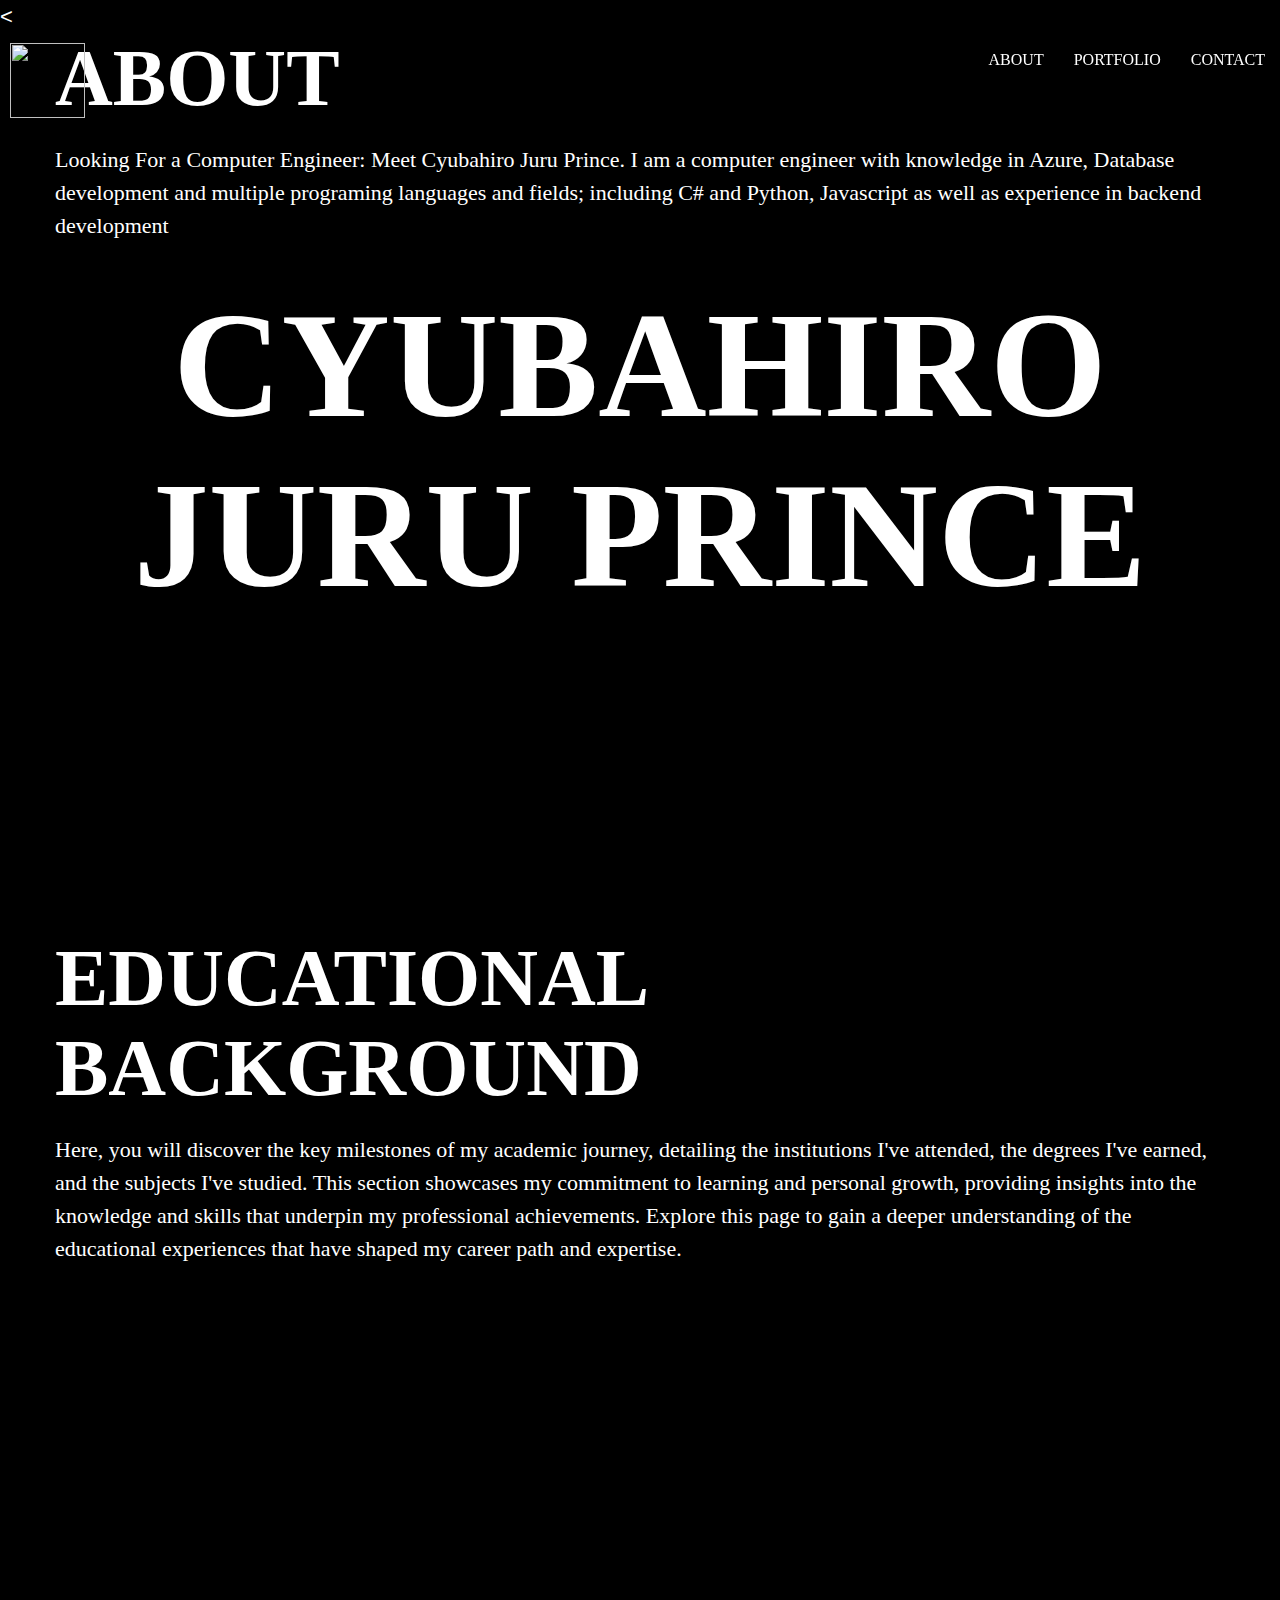
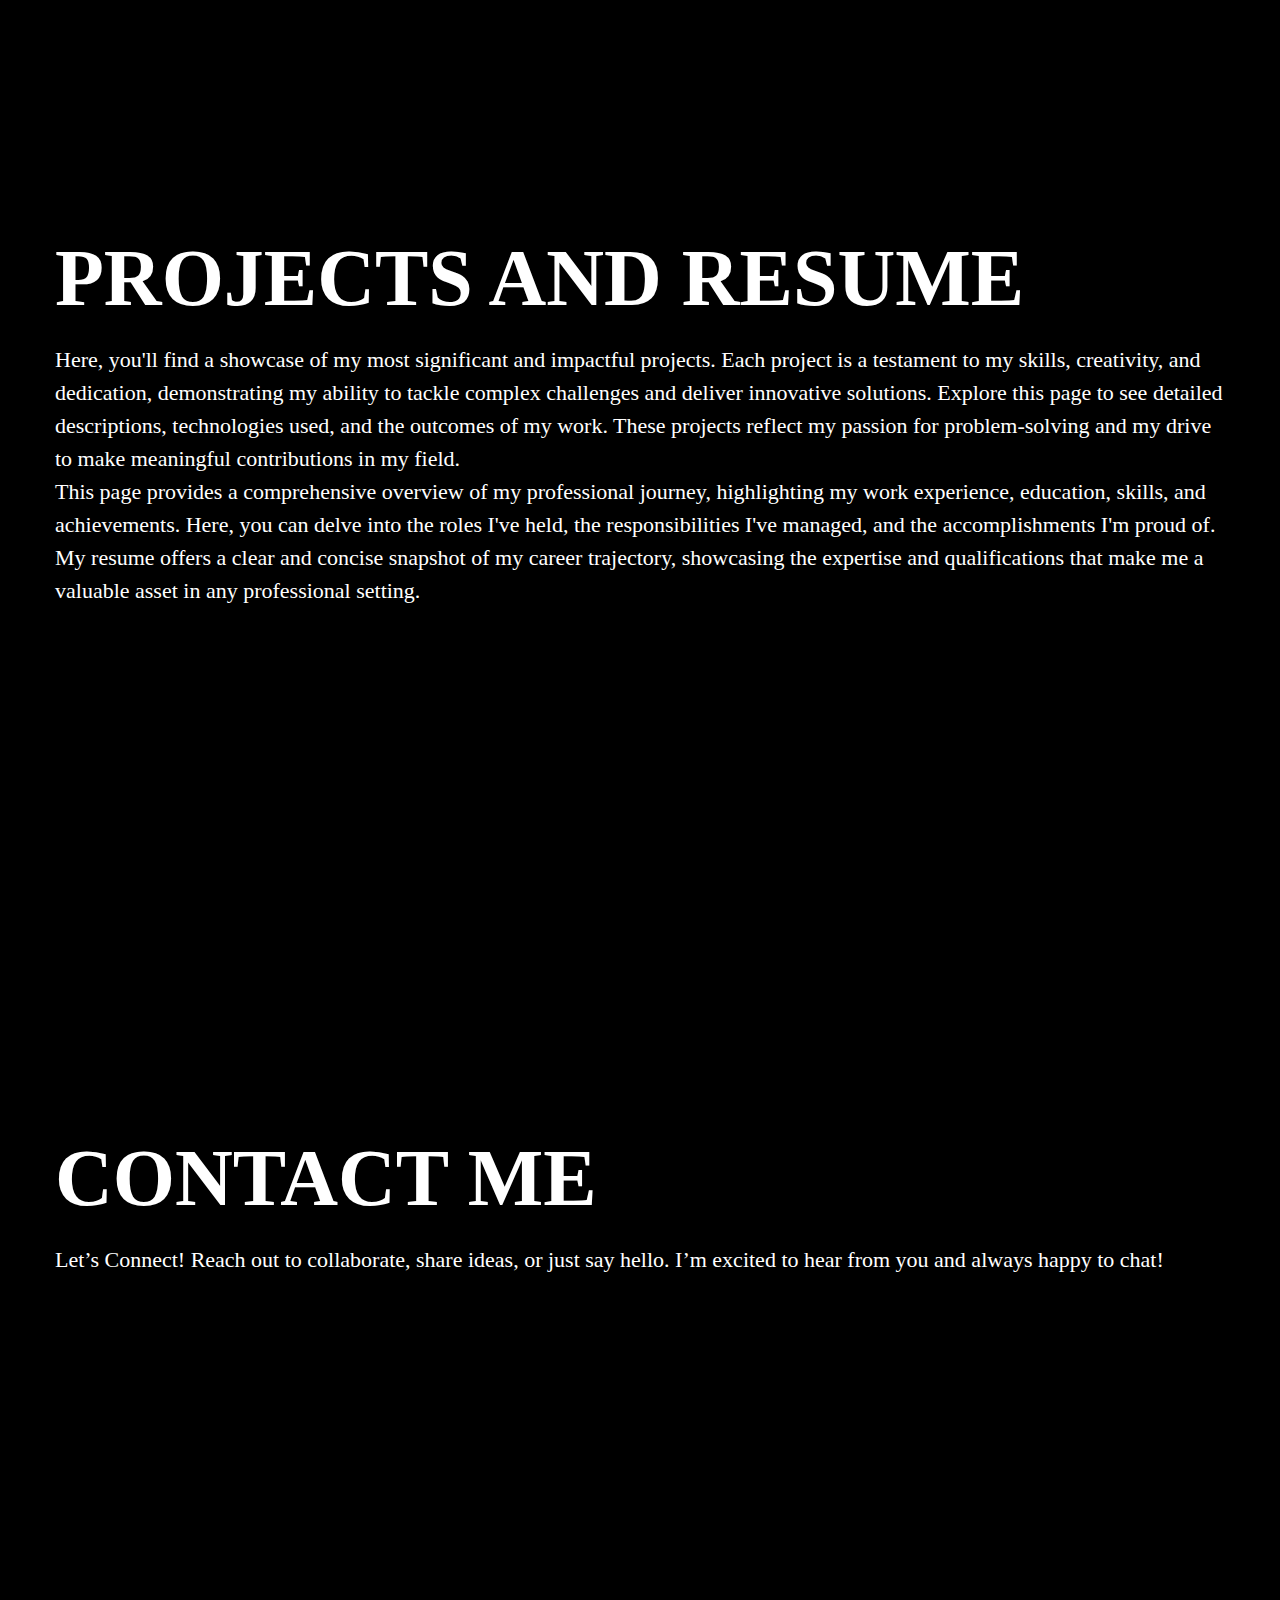
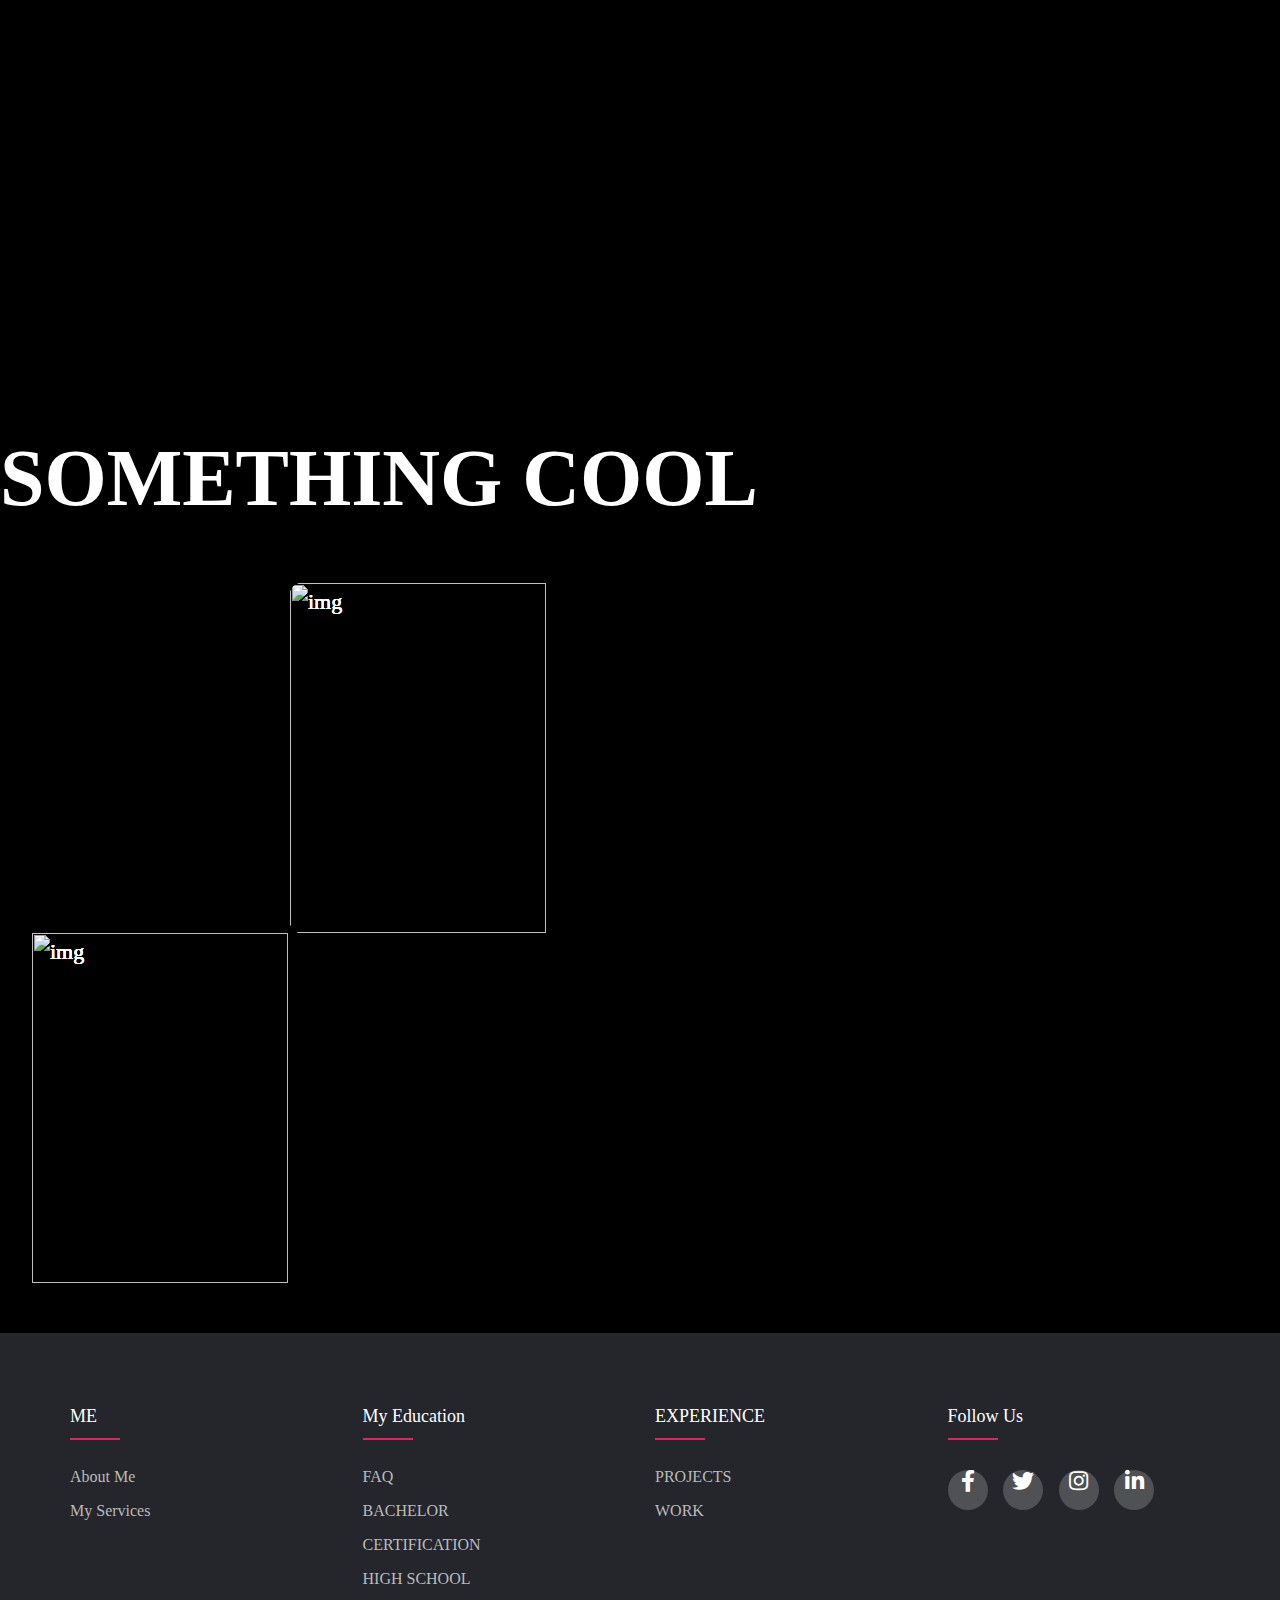
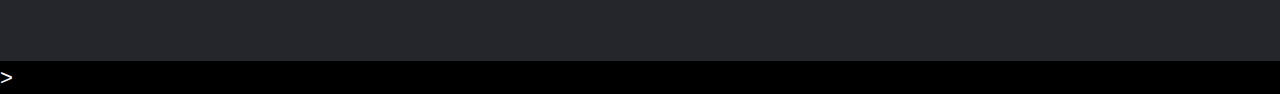
==== index.html @ 3411c8c1 "Add files via upload" ====
<<!DOCTYPE html>
<html lang="en" dir="ltr">
<link rel="stylesheet" href="index.css">

<header>
    <!-- navbar header -->
  <div class="nav-header">
    <div class="nav-brand">
      <img src="https://t4.ftcdn.net/jpg/04/83/87/01/360_F_483870106_zdagCPnrlMzo9RsAZfN1FIum4J0Pmq05.jpg">
    </div>
    <i class="fa fa-bars fa-3x"></i>
    <div class="header-links">
      <ul>
        <li data-menuanchor="fourthPage"><a href="#contact">CONTACT</a></li>
        <li data-menuanchor="thirdPage"><a href="#portfolio">PORTFOLIO</a></li>
        <li data-menuanchor="secondPage"><a href="#about">ABOUT</a></li>
      </ul>
    </div>
  </div>
  <!-- end navbar header -->

  <!-- sidebar slider -->
  <div class="nav-screen">
    <i class="fa fa-times fa-3x"></i>
    <div class="nav-container">
      <div class="nav-links">
        <ul id='myMenu'>
          <li data-menuanchor="secondPage"><a href="#about">ABOUT</a></li>
          <li data-menuanchor="thirdPage"><a href="#portfolio">PORTFOLIO</a></li>
          <li data-menuanchor="fourthPage"><a href="#contact">CONTACT</a></li>
        </ul>
      </div>
    </div>
  </div>
  <!-- end navbar slider -->
</header>

<h1 class="main-txt text-uppercase">CYUBAHIRO JURU PRINCE</h1>
<div class="anime-card">
  <div class="anime-card-inner">
    <div class="main-wallpaper">
      <img src="https://images.unsplash.com/photo-1604964432806-254d07c11f32?q=80&w=1000&auto=format&fit=crop&ixlib=rb-4.0.3&ixid=M3wxMjA3fDB8MHxzZWFyY2h8NHx8ZGV2ZWxvcGVyfGVufDB8fDB8fHww">
    </div>
    <div class="anime-card-front">
      <img src="https://www.turing.com/blog/wp-content/uploads/2022/08/9-Best-Forums-for-Developers-to-Join-scaled.jpg" alt="img" class="img-fluid tanjiro">
    </div>
    <div class="anime-card-back">
      <img src="https://www.turing.com/blog/wp-content/uploads/2022/08/9-Best-Forums-for-Developers-to-Join-scaled.jpg" alt="img" class="img-fluid zenitsu">
    </div>
  </div>
</div>

<div class="banner">
  <div class="container">
    <div class="row">
      <div class="col-md-6 col-xl-7 d-flex flex-column">
        <div class="banner-content">
          <h2>About</h2>
          <p class="d-none d-md-block">Looking For a Computer Engineer:
Meet Cyubahiro Juru Prince. I am a computer engineer with knowledge in Azure, Database development and multiple programing languages and fields; including C# and Python, Javascript as well as experience in backend development</p>
        </div>
      </div>
    </div>
  </div>
</div>

<div class="banner-two">
  <div class="container">
    <div class="row justify-content-center">
      <div class="col-md-10 col-lg-8 d-flex flex-column justify-content-center">
        <div class="banner-two-content text-center">
          <h2>Educational Background</h2>
          <p>Here, you will discover the key milestones of my academic journey, detailing the institutions I've attended, the degrees I've earned, and the subjects I've studied. This section showcases my commitment to learning and personal growth, providing insights into the knowledge and skills that underpin my professional achievements. Explore this page to gain a deeper understanding of the educational experiences that have shaped my career path and expertise.
          </p>
        </div>
      </div>
    </div>
  </div>
</div>

<div class="banner-three">
  <div class="container">
    <div class="row justify-content-end">
      <div class="col-md-6 col-xl-7 d-flex flex-column">
        <div class="banner-three-content">
          <h2>Projects and Resume</h2>
          <p class="d-none d-md-block">Here, you'll find a showcase of my most significant and impactful projects. Each project is a testament to my skills, creativity, and dedication, demonstrating my ability to tackle complex challenges and deliver innovative solutions. Explore this page to see detailed descriptions, technologies used, and the outcomes of my work. These projects reflect my passion for problem-solving and my drive to make meaningful contributions in my field.</p>
          <p class="d-block d-md-none">This page provides a comprehensive overview of my professional journey, highlighting my work experience, education, skills, and achievements. Here, you can delve into the roles I've held, the responsibilities I've managed, and the accomplishments I'm proud of. My resume offers a clear and concise snapshot of my career trajectory, showcasing the expertise and qualifications that make me a valuable asset in any professional setting.</p>
        </div>
      </div>
    </div>
  </div>
</div>

<div class="banner-four">
  <div class="container">
    <div class="row justify-content-center">
      <div class="col-md-10 col-lg-8 d-flex flex-column justify-content-center">
        <div class="banner-four-content text-center">
          <h2>Contact Me</h2>
          <p>Let’s Connect! Reach out to collaborate, share ideas, or just say hello. I’m excited to hear from you and always happy to chat!</p>
        </div>
      </div>
    </div>
  </div>
</div>

<div class="slider-card d-flex flex-column justify-content-center">
  <h2 class="text-center title">Something Cool</h2>
  <div class="slider-card-inner">
    <div class="slider-box d-flex">
      <div class="slider-left">
        <img src="https://images.unsplash.com/photo-1604964432806-254d07c11f32?q=80&w=1000&auto=format&fit=crop&ixlib=rb-4.0.3&ixid=M3wxMjA3fDB8MHxzZWFyY2h8NHx8ZGV2ZWxvcGVyfGVufDB8fDB8fHww" alt="img" class="img-fluid img-1">
        <img src="https://cdn.pixabay.com/photo/2021/08/04/13/06/software-developer-6521720_640.jpg" alt="img" class="img-fluid img-2">
        <img src="https://www.turing.com/blog/wp-content/uploads/2022/08/9-Best-Forums-for-Developers-to-Join-scaled.jpg" alt="img" class="img-fluid img-3">
        <img src="https://www.turing.com/blog/wp-content/uploads/2022/08/9-Best-Forums-for-Developers-to-Join-scaled.jpg">
        <img src="https://cdn.jotfor.ms/p/developers/images/developers-banner.png" alt="img" class="img-fluid img-5">
      </div>
      <div class="slider-right">
        <img src="https://images.unsplash.com/photo-1604964432806-254d07c11f32?q=80&w=1000&auto=format&fit=crop&ixlib=rb-4.0.3&ixid=M3wxMjA3fDB8MHxzZWFyY2h8NHx8ZGV2ZWxvcGVyfGVufDB8fDB8fHww" alt="img" class="img-fluid img-1">
        <img src="https://cdn.pixabay.com/photo/2021/08/04/13/06/software-developer-6521720_640.jpg" alt="img" class="img-fluid img-2">
        <img src="https://www.turing.com/blog/wp-content/uploads/2022/08/9-Best-Forums-for-Developers-to-Join-scaled.jpg" alt="img" class="img-fluid img-3">
        <img src="https://www.turing.com/blog/wp-content/uploads/2022/08/9-Best-Forums-for-Developers-to-Join-scaled.jpg" alt="img" class="img-fluid img-4">
        <img src="https://cdn.jotfor.ms/p/developers/images/developers-banner.png" alt="img" class="img-fluid img-5">
      </div>
    </div>
  </div>
</div>

<head>
  <title>Footer Design</title>
  <meta charset="utf-8">
  <meta name="viewport" content="width=device-width, initial-scale=1">
  <link rel="stylesheet" href="css/style.css">
  <link rel="stylesheet" type="text/css" href="https://cdnjs.cloudflare.com/ajax/libs/font-awesome/5.15.1/css/all.min.css">
</head>
<head>
  <title>Footer Design</title>
  <meta charset="utf-8">
  <meta name="viewport" content="width=device-width, initial-scale=1">
  <link rel="stylesheet" href="css/style.css">
  <link rel="stylesheet" type="text/css" href="https://cdnjs.cloudflare.com/ajax/libs/font-awesome/5.15.1/css/all.min.css">
</head>
<body>

  <footer class="footer">
     <div class="container1">
      <div class="row">
        <div class="footer-col">
          <h4>ME</h4>
          <ul>
            <li><a href="#">about me</a></li>
            <li><a href="#">My services</a></li>
          </ul>
        </div>
        <div class="footer-col">
          <h4>My Education</h4>
          <ul>
            <li><a href="#">FAQ</a></li>
            <li><a href="#">BACHELOR</a></li>
            <li><a href="#">CERTIFICATION</a></li>
            <li><a href="#">HIGH SCHOOL</a></li>
          </ul>
        </div>
        <div class="footer-col">
          <h4>EXPERIENCE</h4>
          <ul>
            <li><a href="#">PROJECTS</a></li>
            <li><a href="#">WORK</a></li>
          </ul>
        </div>
        <div class="footer-col">
          <h4>follow us</h4>
          <div class="social-links">
            <a href="#"><i class="fab fa-facebook-f"></i></a>
            <a href="#"><i class="fab fa-twitter"></i></a>
            <a href="https://www.instagram.com/cyubahiro_._/"><i class="fab fa-instagram"></i></a>
            <a href="#"><i class="fab fa-linkedin-in"></i></a>
          </div>
        </div>
      </div>
     </div>
  </footer>
  <script src="index.js"></script>
</html>>
---- index.css ----
/* Nav Screen */
ul {
  list-style-type: none;
}

a {
  text-decoration: none !important;
}

.nav-screen {
  height: 100%;
  z-index: 500;
  position: fixed;
  background-color: #000;
  opacity: 1;
  right: -285px; /* start off behind the scenes */
  -webkit-font-smoothing: antialiased;
  position: fixed;
  width: 285px;
}

.nav-screen .active {
  display: block;
}

/* nav header links */

.nav-brand {
  position: fixed;
  left: 0;
  z-index: 600;
  padding: 10px;
}

.nav-brand img {
  width: 75px;
}

.fa-bars {
  display: none !important;
  color: white;
  float: right;
  padding: 20px;
  position: fixed;
  right: 0;
  z-index: 500;
  cursor: pointer;
}

.fa-times {
  color: white;
  float: right;
  padding: 20px;
  right: 0;
  z-index: 600;
  cursor: pointer;
}

.header-links {
  position: fixed;
  width: 100%;
  z-index: 500;
}

.header-links li {
  color: white;
  display: inline;
  float: right;
  padding: 15px;
  font-size: 16px;
}

.header-links a {
  color: white;
  -webkit-transition: all 0.2s ease-in;
}

.header-links a:hover {
  color: #ff6363 !important;
}

/* slide out nav menu styles */

.nav-container {
  padding-top: 10%;
}

.nav-links {
  width: 250px;
  text-align: center;
  margin-left: auto;
  margin-right: auto;
}

.nav-links ul {
  margin-top: 15%;
  text-align: center;
  padding-top: 10%;
}

.nav-links a {
  color: #ffffff;
  font-size: 30px;
  line-height: 2.5;
  font-weight: bold;
  text-decoration: none;
  margin-left: auto;
  margin-right: auto;
}

.nav-links a:hover {
  color: #ff6363;
  -webkit-transition: all 0.6s ease-in-out;
  -o-transition: all 0.6s ease-in-out;
  -ms-transition: all 0.6s ease-in-out;
  -moz-transition: all 0.6s ease-in-out;
  transition: all 0.6s ease-in-out;
}

#fp-nav ul li .fp-tooltip {
  color: #5f5f5f !important;
}

/* Expanding border effect */

.header-links a::after {
  display: block;
  margin: 0 auto;
  margin-top: 5px;
  width: 0;
  height: 2px;
  background-color: #fff;
  content: "";
  opacity: 0;
  -webkit-transition: width 0.6s, opacity 0.8s;
  -moz-transition: width 0.6s, opacity 0.8s;
  transition: width 0.6s, opacity 0.8s;
}

.header-links a:hover::after,
.header-links a:focus::after {
  opacity: 1;
  width: 100%;
}

/*body*/

@import url("https://fonts.googleapis.com/css2?family=Teko:wght@300;400;500;600;700&display=swap");

/*global style*/
html,
body {
  overflow-x: hidden;
}
body {
  font-family: "Teko", sans-serif;
  background: #000;
  color: #fff;
  font-size: 22px;
  line-height: 32px;
}
/* .banner, .banner-two { height: 100vh; } */
h1 {
  font-size: 220px;
  line-height: 250px;
}
h2 {
  font-size: 80px;
  line-height: 90px;
  text-transform: uppercase;
  margin-bottom: 20px;
}
.overflow {
  overflow: hidden;
}
.col-lg-8,
.col-xl-7 {
  height: 100vh;
}
.container {
  width: 1320px;
  max-width: 1320px;
}
/*main-text*/
.main-txt {
  position: fixed;
  text-transform: uppercase;
  text-align: center;
  top: 50%;
  left: 50%;
  transform: translate(-50%, -50%);
  -webkit-transform: translate(-50%, -50%);
  width: 80%;
  max-width: 2560px;
  margin: 0px auto;
  color: #fff;
  z-index: 1;
}

.banner .col-xl-7,
.banner-three .col-xl-7 {
  justify-content: center;
  -webkit-justify-content: center;
}
/*banners section*/
.anime-card {
  position: absolute;
  transform: translate(-50%, -50%);
  -webkit-transform: translate(-50%, -50%);
  perspective: 1000px;
  width: 100vw;
  height: 100vh;
}
.anime-card-inner {
  position: absolute;
  transform-style: preserve-3d;
  min-height: 348px;
}

.anime-card-front,
.anime-card-back {
  position: absolute;
  top: 0;
  left: 0;
  width: 100%;
  height: 100%;
  -webkit-backface-visibility: hidden;
  backface-visibility: hidden;
}
.anime-card-front::after,
.anime-card-back::after,
.main-wallpaper::after {
  content: "";
  position: absolute;
  top: 0;
  left: 0;
  width: 100%;
  height: 100%;
  background: rgba(0, 0, 0, 0.2);
  z-index: 1;
}
.main-wallpaper {
  position: absolute;
  top: 0;
  left: 0;
  width: 100%;
  height: 100%;
  z-index: 2;
}
.anime-card-back {
  transform: rotateY(180deg);
}
.anime-card img {
  position: absolute;
  top: 0%;
  left: 0%;
  width: 100%;
  height: 100%;
  object-fit: cover;
  border-radius: 0px;
}

/*slider section*/
.slider-card {
  height: 100vh;
}
.slider-card .title {
  margin-bottom: 60px;
}
.slider-box {
  width: 95%;
  margin: 0px auto;
}
.slider-left,
.slider-right {
  width: 50%;
  height: 20vw;
  min-height: 350px;
  overflow: hidden;
  position: relative;
}
.slider-left img {
  position: absolute;
  top: 0;
  right: 0px;
  width: 20vw;
  min-width: 350px;
  height: 100%;
  object-fit: cover;
  border-radius: 12px 0px 0px 12px;
}
.slider-right img {
  position: absolute;
  top: 0;
  left: 0px;
  width: 20vw;
  min-width: 350px;
  height: 100%;
  object-fit: cover;
  border-radius: 0px 12px 12px 0px;
}

@media (min-width: 1500px) and (max-width: 1699px) {
  h1 {
    font-size: 200px;
    line-height: 230px;
  }
}

@media (min-width: 1200px) and (max-width: 1499px) {
  .container {
    width: 1170px;
    max-width: 1170px;
  }
  h1 {
    font-size: 150px;
    line-height: 170px;
  }
}

@media (min-width: 992px) and (max-width: 1199px) {
  .container {
    width: 960px;
    max-width: 960px;
  }
  h1 {
    font-size: 100px;
    line-height: 120px;
  }
  h2 {
    font-size: 60px;
    line-height: 70px;
    margin-bottom: 16px;
  }
  .slider-left,
  .slider-right {
    min-height: 280px;
  }
  .slider-left img,
  .slider-right img {
    min-width: 280px;
  }
}

@media (min-width: 768px) and (max-width: 991px) {
  .container {
    width: 720px;
    max-width: 720px;
  }
  h1 {
    font-size: 80px;
    line-height: 100px;
  }
  h2 {
    font-size: 50px;
    line-height: 60px;
    margin-bottom: 16px;
  }
  .slider-card .title {
    margin-bottom: 40px;
  }
  .slider-left,
  .slider-right {
    min-height: 220px;
  }
  .slider-left img,
  .slider-right img {
    min-width: 220px;
  }
}

@media (max-width: 767px) {
  .container {
    width: 100%;
    max-width: 100%;
  }
  h1 {
    font-size: 60px;
    line-height: 80px;
  }
  h2 {
    font-size: 40px;
    line-height: 50px;
    margin-bottom: 14px;
  }
  .main-txt {
    width: 95%;
  }
  .slider-card .title {
    margin-bottom: 30px;
  }
  .slider-left,
  .slider-right {
    min-height: 200px;
  }
  .slider-left img,
  .slider-right img {
    min-width: 200px;
  }

  .banner .col-xl-7,
  .banner-three .col-xl-7 {
    justify-content: flex-start;
    -webkit-justify-content: flex-start;
  }
  .banner .banner-content,
  .banner-three .banner-three-content {
    padding-top: 40px;
    width: 345px;
  }
  .anime-card-inner {
    min-height: auto;
  }
}


/*footer*/
@import url(https://fonts.googleapis.com/css?family=Open+Sans:400,500,300,700);

* {
  font-family: Open Sans;
}

section {
  width: 100%;
  display: inline-block;
  background: #333;
  height: 50vh;
  text-align: center;
  font-size: 22px;
  font-weight: 700;
  text-decoration: underline;
}

@import url('https://fonts.googleapis.com/css2?family=Poppins:wght@300;400;500;600;700&display=swap');
body{
  line-height: 1.5;
  font-family: 'Poppins', sans-serif;
}
*{
  margin:0;
  padding:0;
  box-sizing: border-box;
}
.container{
  max-width: 1170px;
  margin:auto;
}
.container1{
  max-width: 1170px;
  margin:auto;
}
.row{
  display: flex;
  flex-wrap: wrap;
}
ul{
  list-style: none;
}
.footer{
  background-color: #24262b;
  padding: 70px 0;
}
.footer-col{
   width: 25%;
   padding: 0 15px;
}
.footer-col h4{
  font-size: 18px;
  color: #ffffff;
  text-transform: capitalize;
  margin-bottom: 35px;
  font-weight: 500;
  position: relative;
}
.footer-col h4::before{
  content: '';
  position: absolute;
  left:0;
  bottom: -10px;
  background-color: #e91e63;
  height: 2px;
  box-sizing: border-box;
  width: 50px;
}
.footer-col ul li:not(:last-child){
  margin-bottom: 10px;
}
.footer-col ul li a{
  font-size: 16px;
  text-transform: capitalize;
  color: #ffffff;
  text-decoration: none;
  font-weight: 300;
  color: #bbbbbb;
  display: block;
  transition: all 0.3s ease;
}
.footer-col ul li a:hover{
  color: #ffffff;
  padding-left: 8px;
}
.footer-col .social-links a{
  display: inline-block;
  height: 40px;
  width: 40px;
  background-color: rgba(255,255,255,0.2);
  margin:0 10px 10px 0;
  text-align: center;
  line-height: 40px;
  border-radius: 50%;
  color: #ffffff;
  transition: all 0.5s ease;
}
.footer-col .social-links a:hover{
  color: #24262b;
  background-color: #ffffff;
}

/*responsive*/
@media(max-width: 767px){
  .footer-col{
    width: 50%;
    margin-bottom: 30px;
}
}
@media(max-width: 574px){
  .footer-col{
    width: 100%;
}
}
/*let me see*/
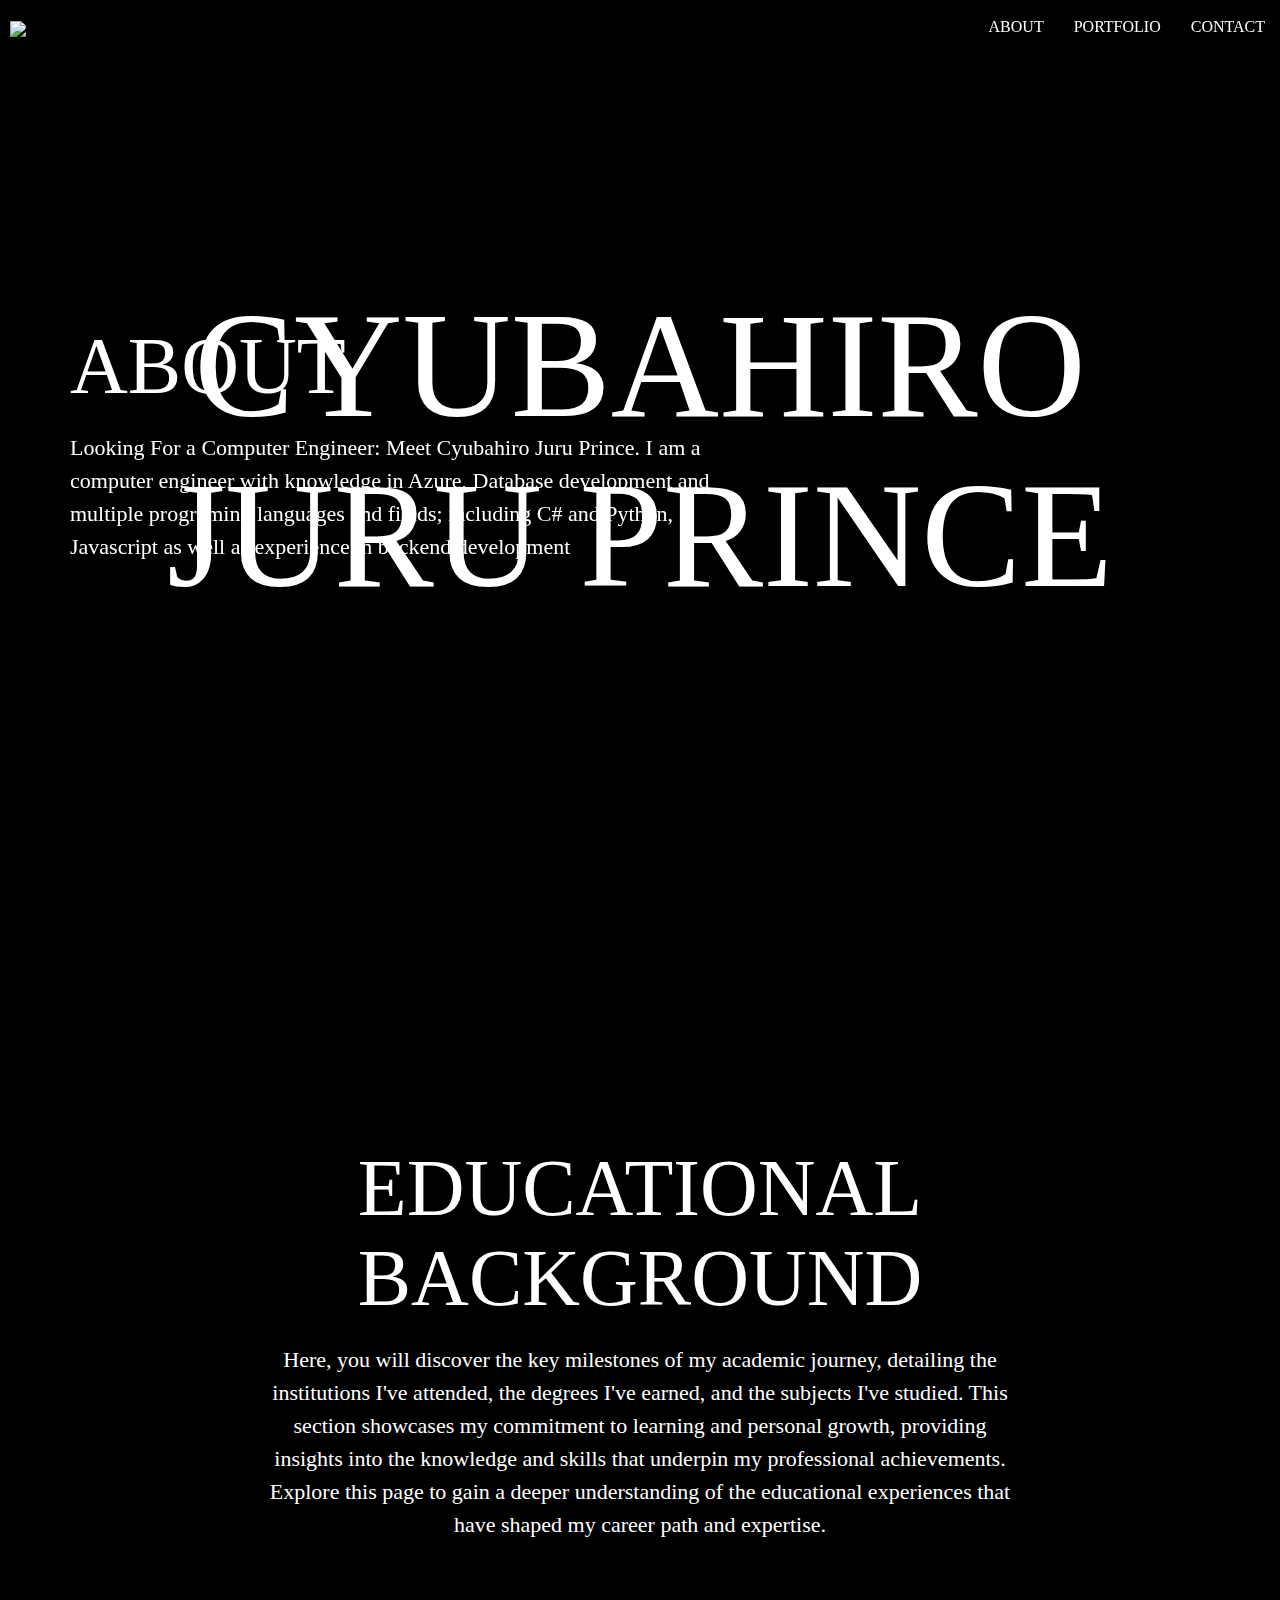
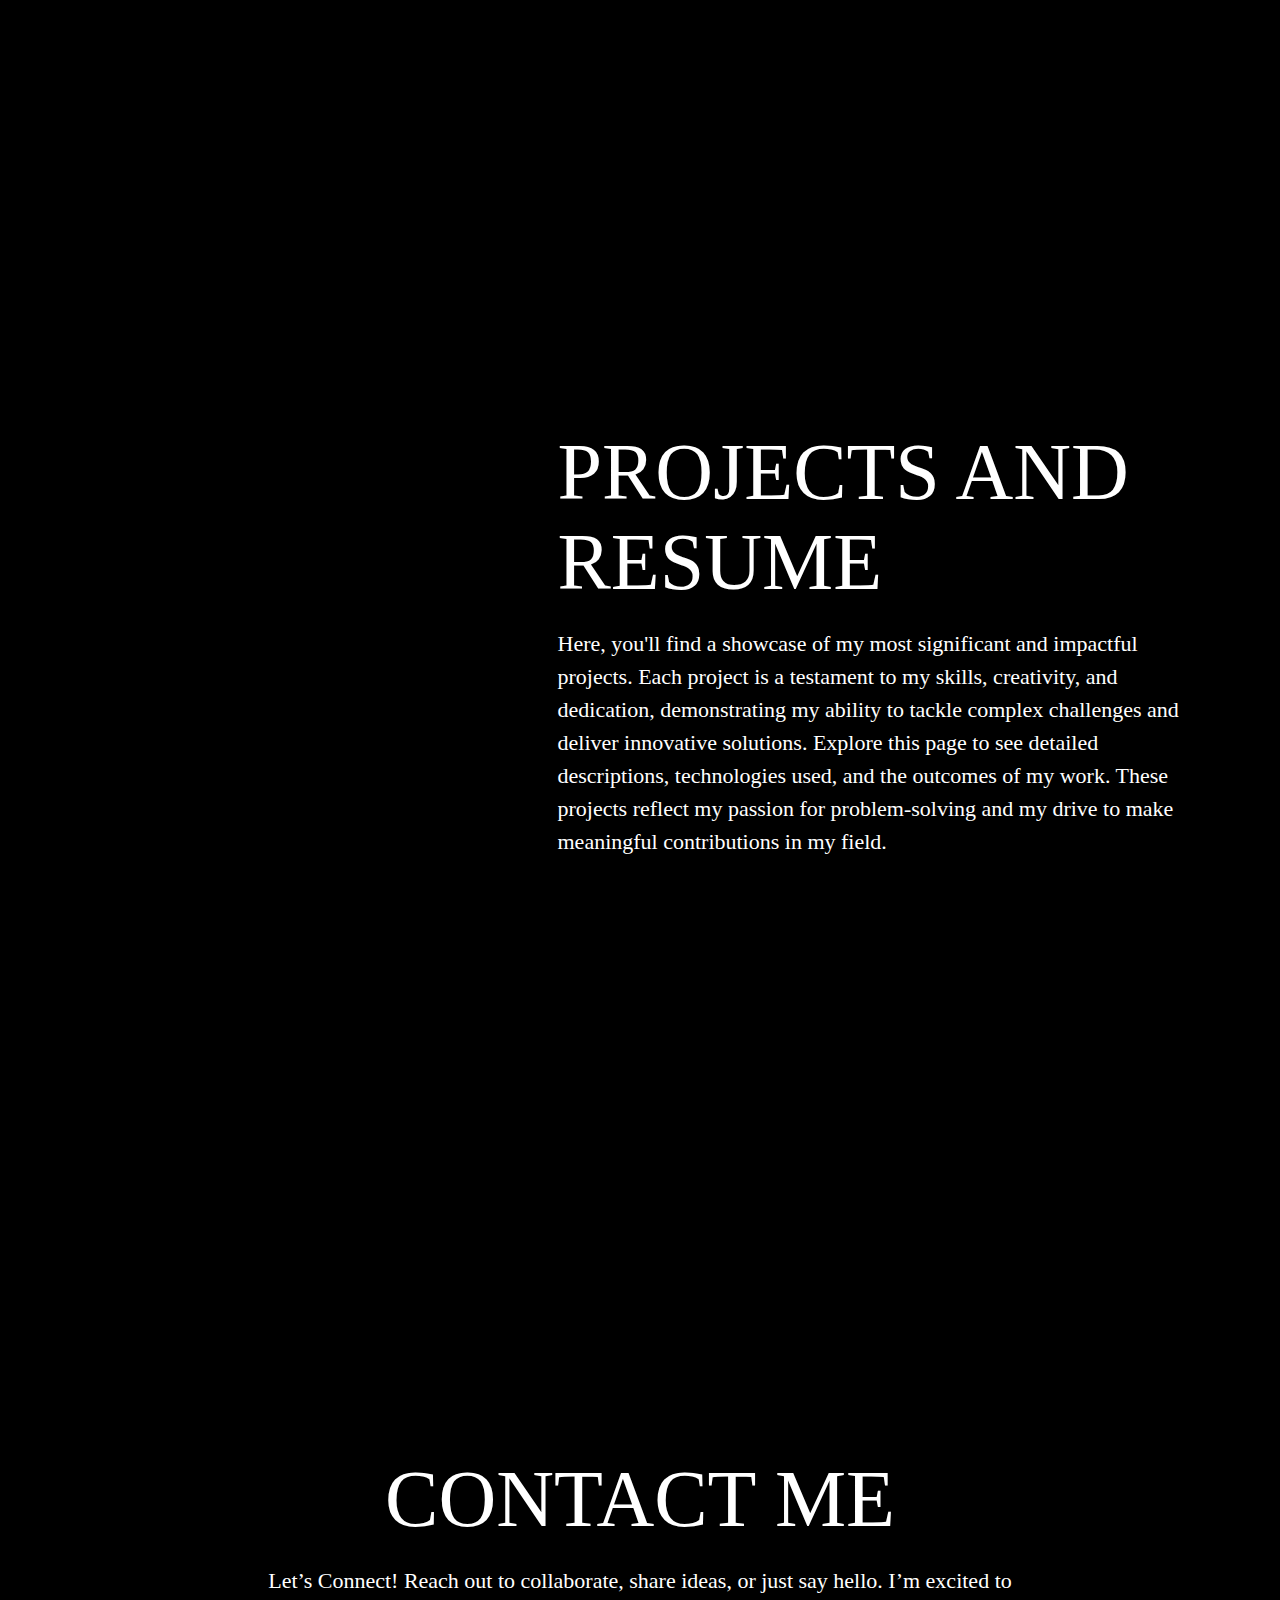
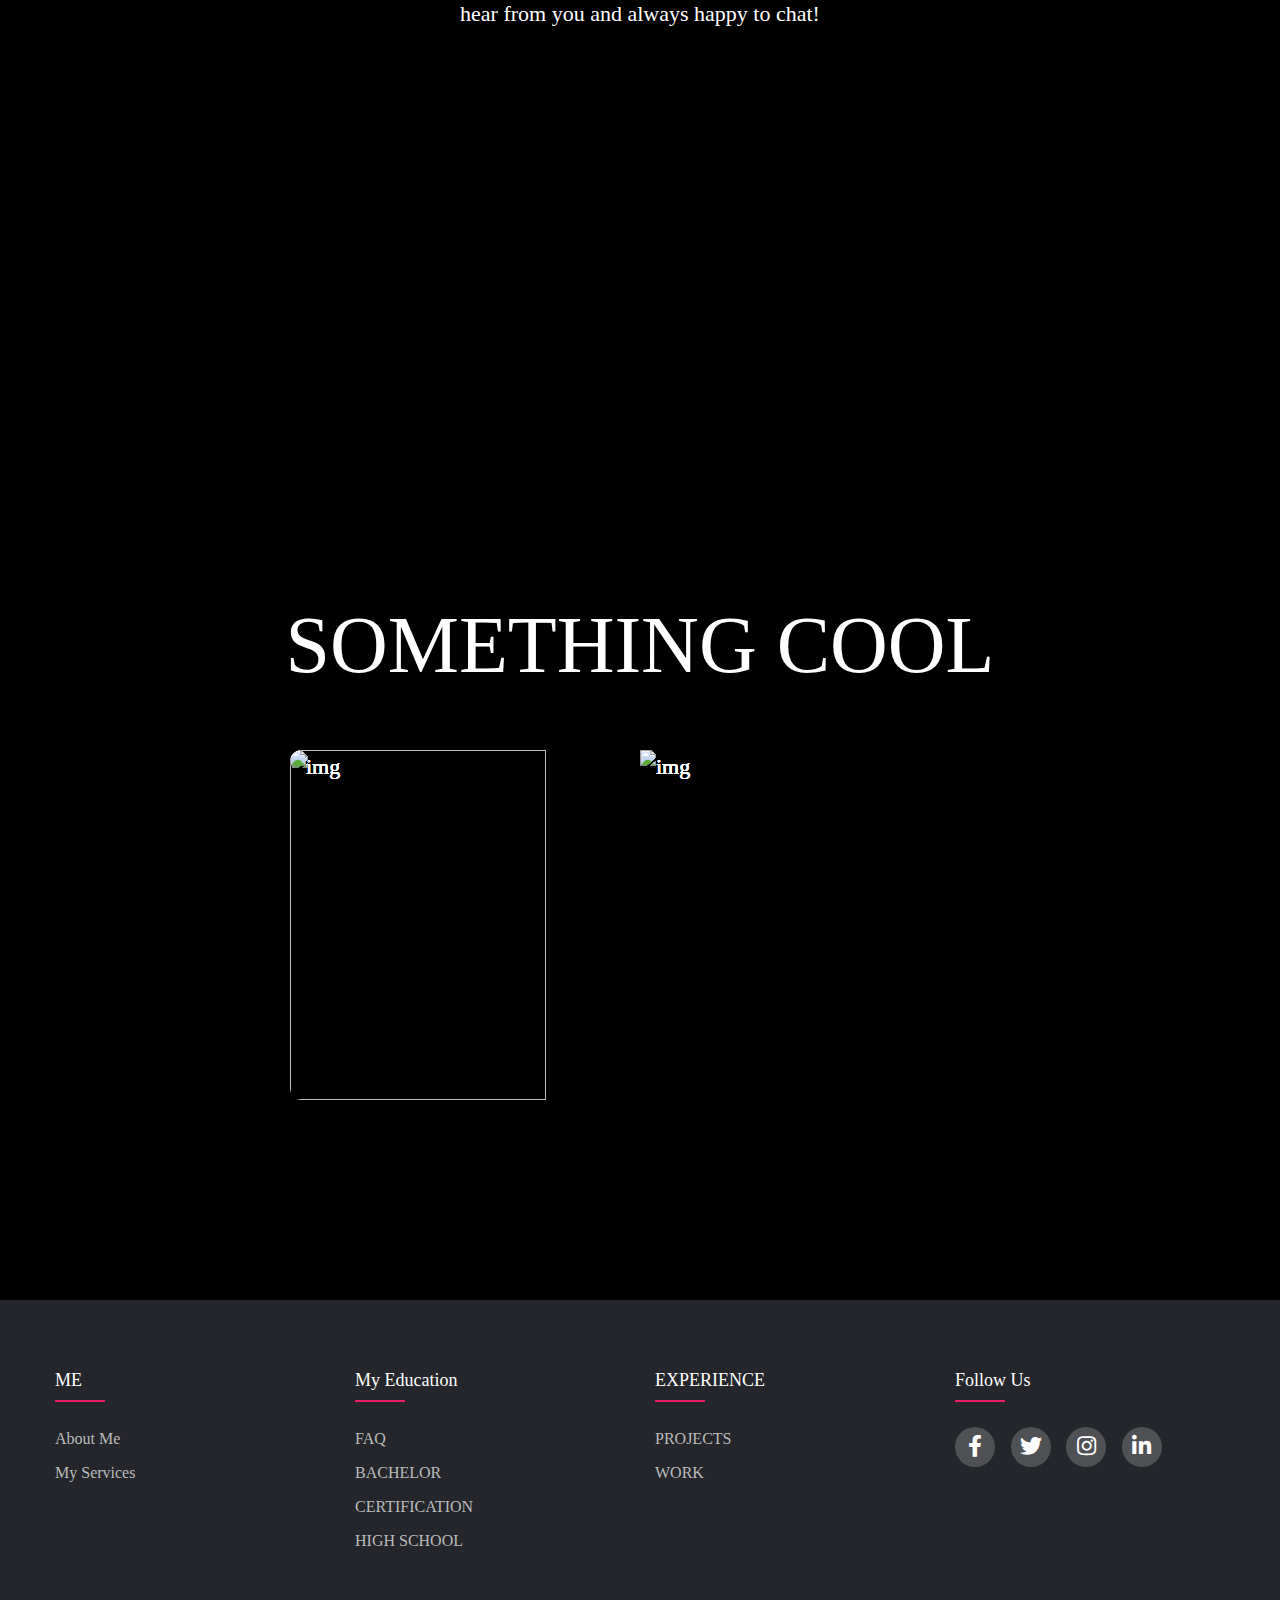
==== commit 45b33a61: "Update index.html" ====
--- a/index.html
+++ b/index.html
@@ -1,8 +1,10 @@
-<<!DOCTYPE html>
+<!DOCTYPE html>
 <html lang="en" dir="ltr">
-<link rel="stylesheet" href="index.css">
-
-<header>
+    <head>
+        <link href="https://cdn.jsdelivr.net/npm/bootstrap@4.6.2/dist/css/bootstrap.min.css" rel="stylesheet">
+        <link href="index.css" rel="stylesheet">
+    </head>
+    <header>
     <!-- navbar header -->
   <div class="nav-header">
     <div class="nav-brand">
@@ -34,7 +36,7 @@
   </div>
   <!-- end navbar slider -->
 </header>
-
+    <body>
 <h1 class="main-txt text-uppercase">CYUBAHIRO JURU PRINCE</h1>
 <div class="anime-card">
   <div class="anime-card-inner">
@@ -181,5 +183,10 @@
       </div>
      </div>
   </footer>
-  <script src="index.js"></script>
-</html>>
+    <script src="https://cdnjs.cloudflare.com/ajax/libs/jquery/3.4.1/jquery.min.js"></script>
+    <script src="https://cdnjs.cloudflare.com/ajax/libs/gsap/3.11.4/ScrollTrigger.min.js"></script>
+    <script src="https://cdn.jsdelivr.net/npm/bootstrap@4.6.2/dist/js/bootstrap.min.js"></script>
+    <script src="https://cdnjs.cloudflare.com/ajax/libs/gsap/3.11.4/gsap.min.js"></script>
+    <script src="index.js"></script>
+    </body>
+</html>
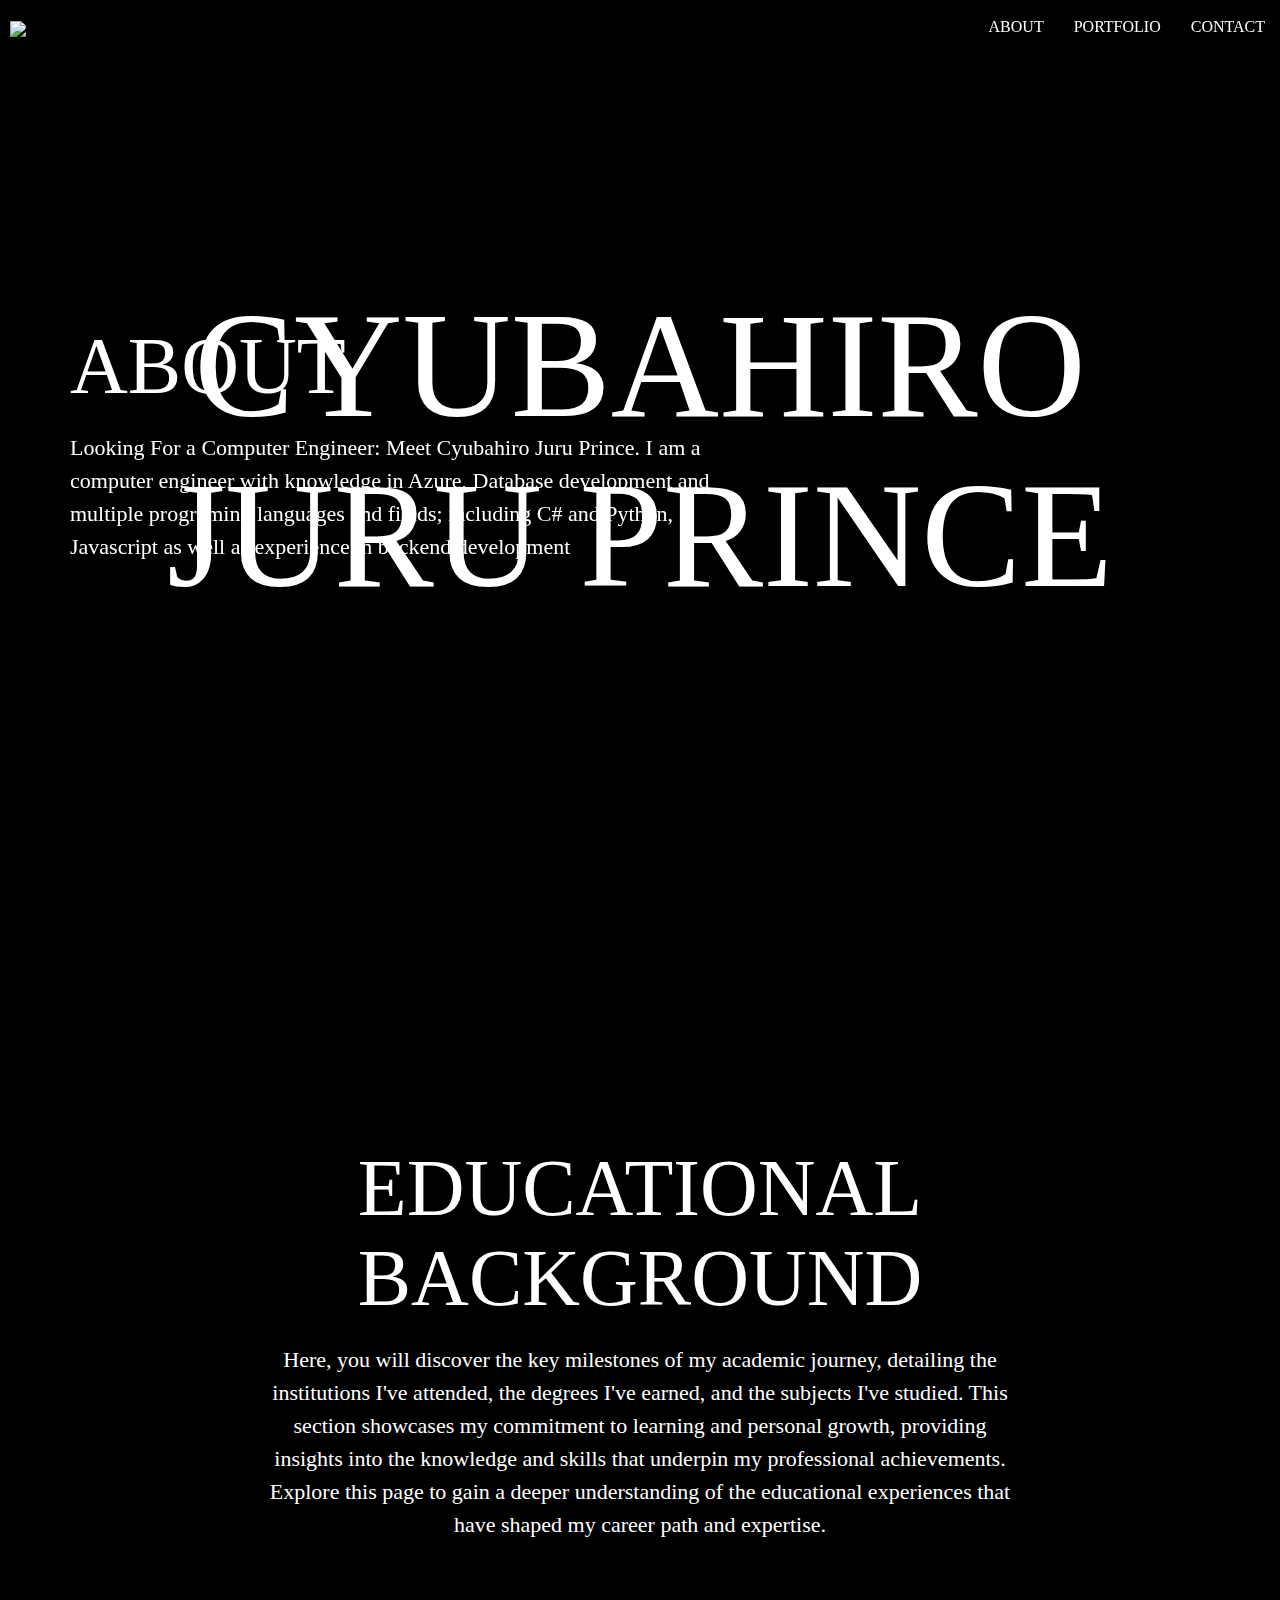
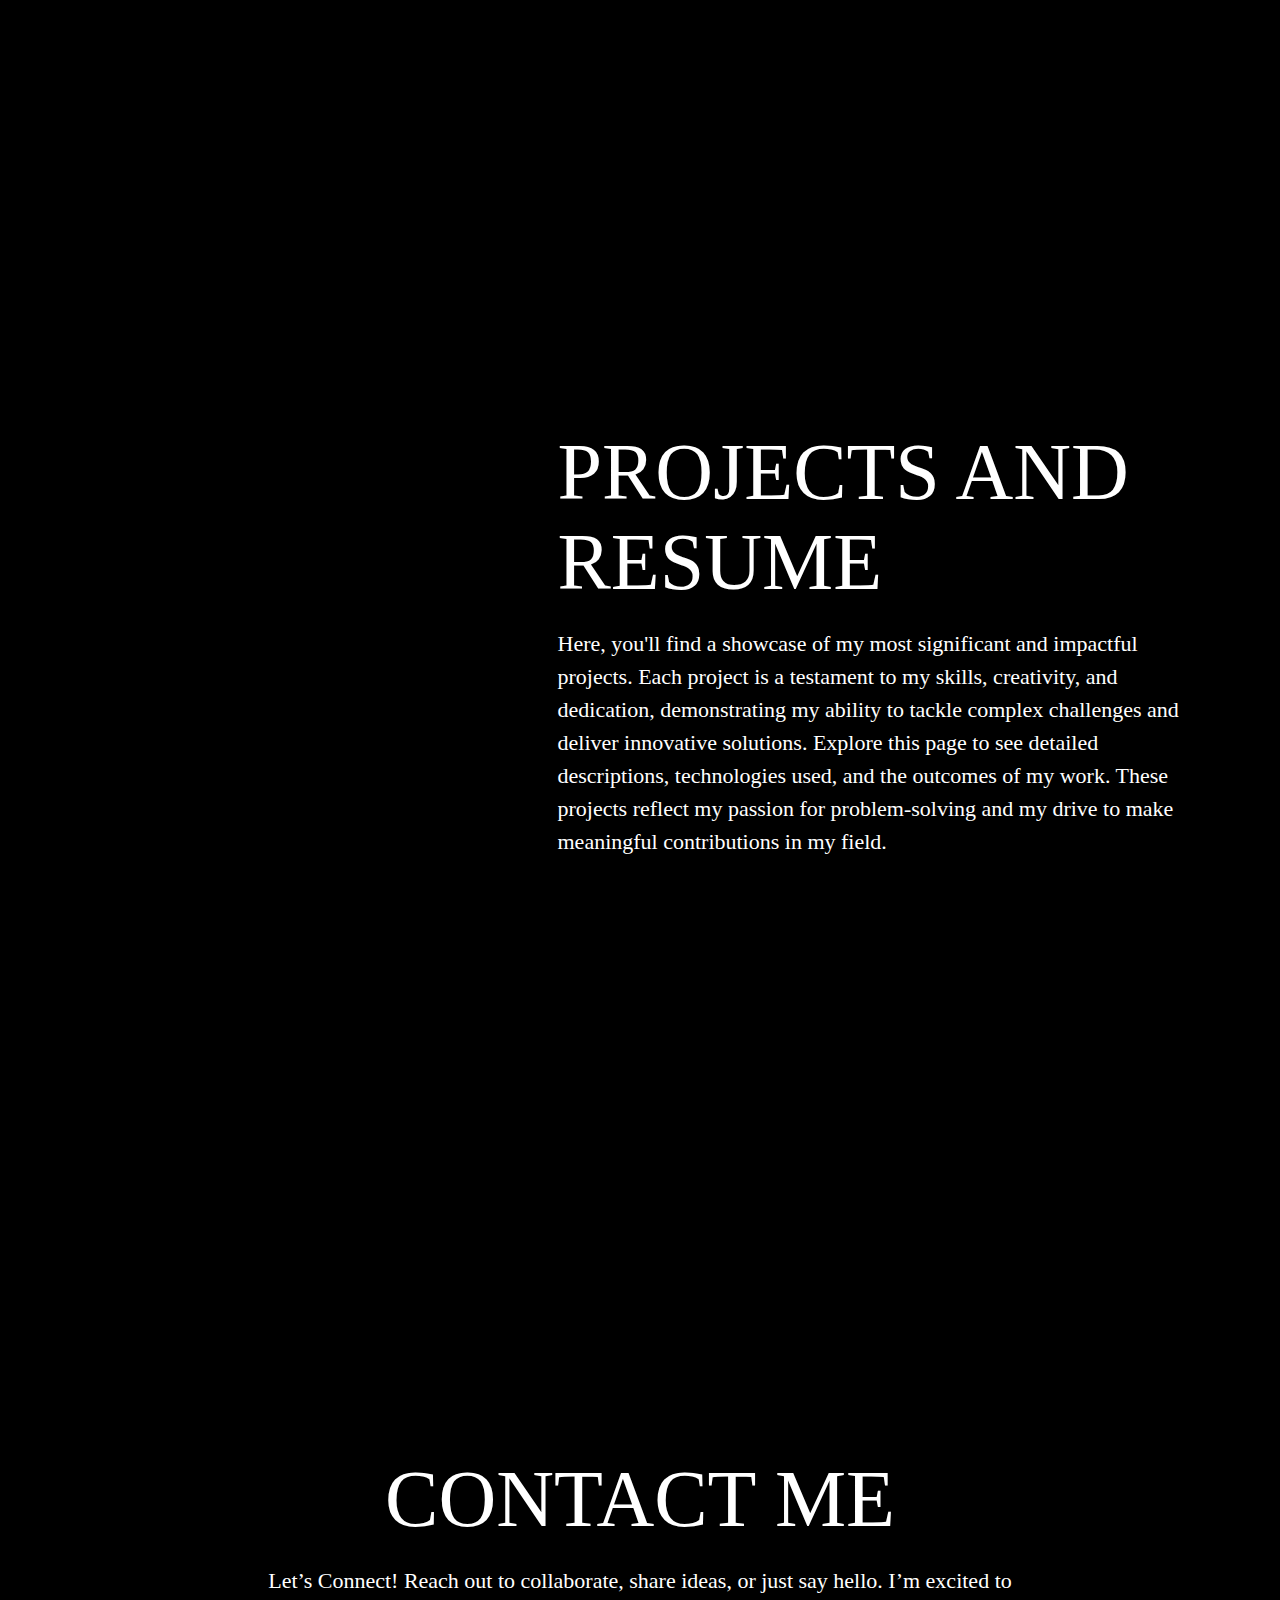
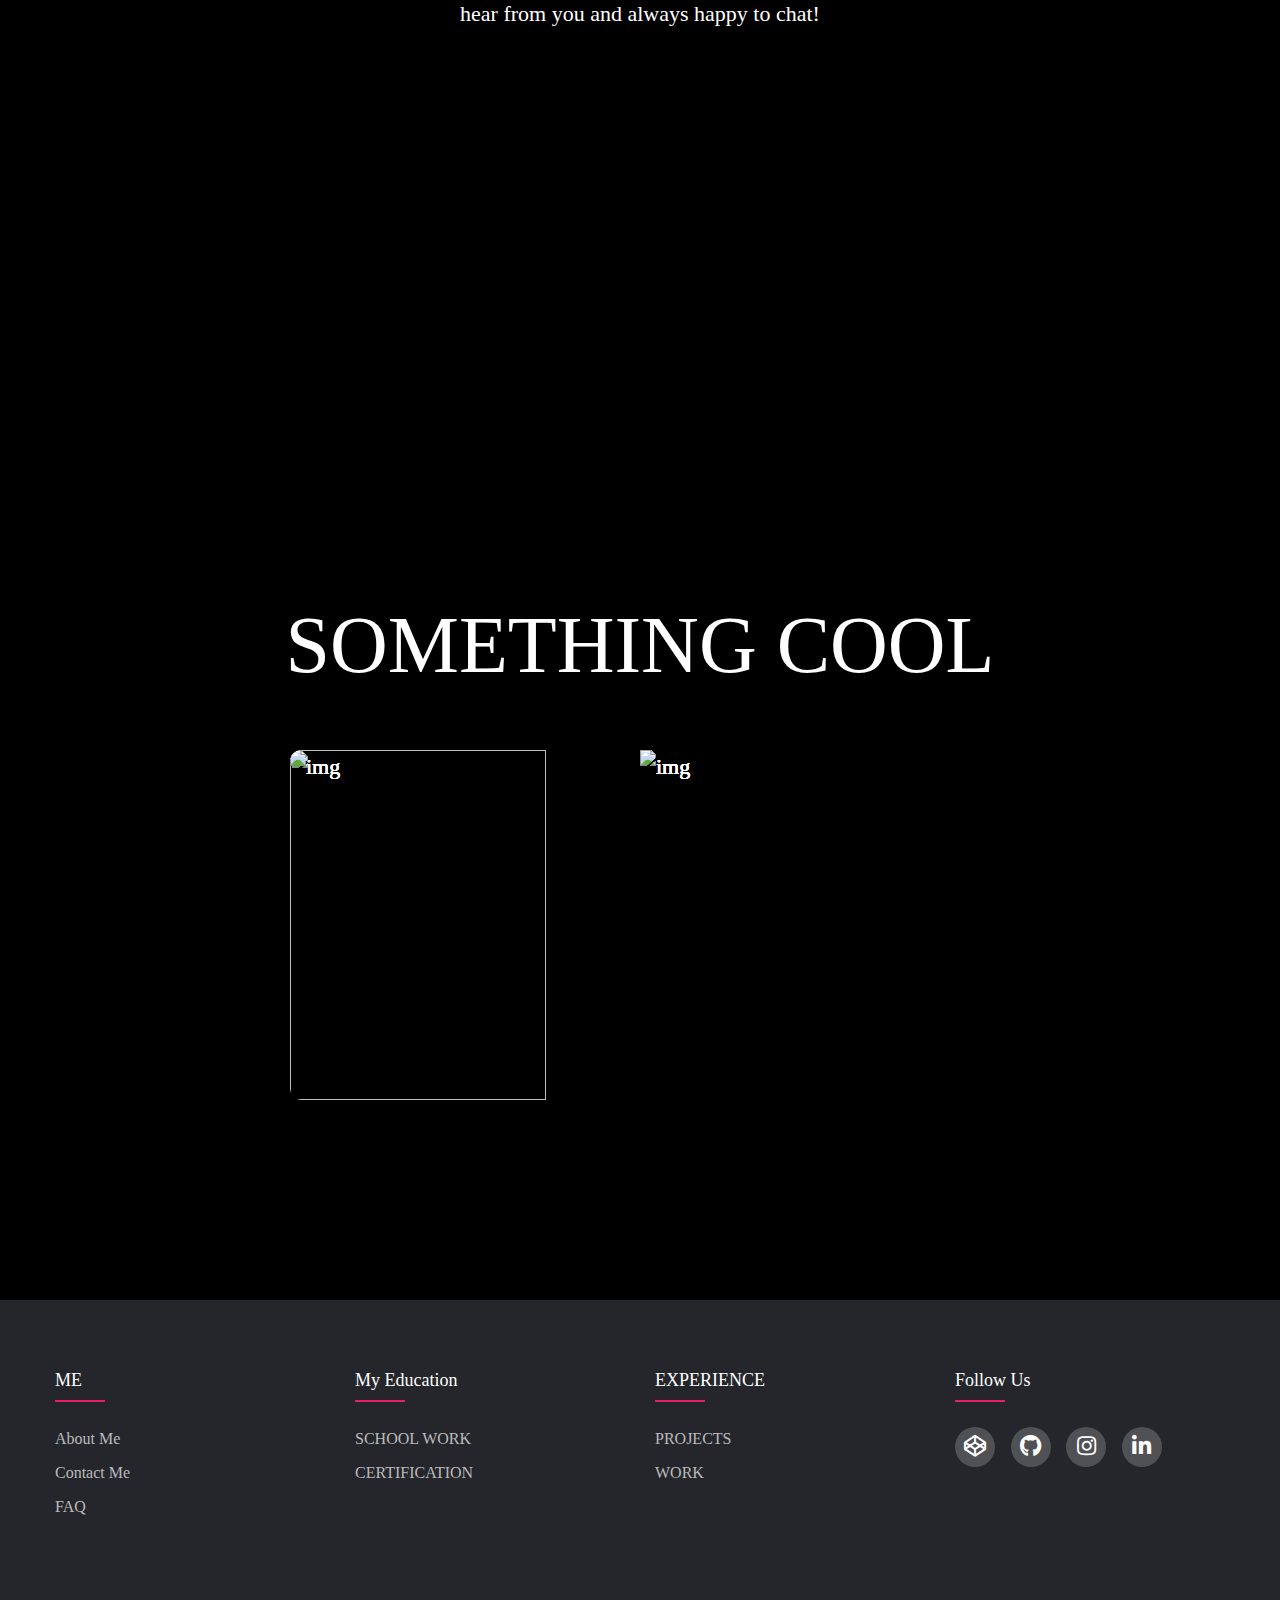
==== commit 11460c60: "Update index.html" ====
--- a/index.html
+++ b/index.html
@@ -1,6 +1,11 @@
 <!DOCTYPE html>
 <html lang="en" dir="ltr">
     <head>
+        <title>Cyubahiro Juru Prince</title>
+        <meta charset="utf-8">
+        <meta name="viewport" content="width=device-width, initial-scale=1">
+        <link rel="stylesheet" href="css/style.css">
+        <link rel="stylesheet" type="text/css" href="https://cdnjs.cloudflare.com/ajax/libs/font-awesome/5.15.1/css/all.min.css">
         <link href="https://cdn.jsdelivr.net/npm/bootstrap@4.6.2/dist/css/bootstrap.min.css" rel="stylesheet">
         <link href="index.css" rel="stylesheet">
     </head>
@@ -13,9 +18,9 @@
     <i class="fa fa-bars fa-3x"></i>
     <div class="header-links">
       <ul>
-        <li data-menuanchor="fourthPage"><a href="#contact">CONTACT</a></li>
-        <li data-menuanchor="thirdPage"><a href="#portfolio">PORTFOLIO</a></li>
-        <li data-menuanchor="secondPage"><a href="#about">ABOUT</a></li>
+        <li data-menuanchor="fourthPage"><a href="contact.html">CONTACT</a></li>
+        <li data-menuanchor="thirdPage"><a href="projects.html">PORTFOLIO</a></li>
+        <li data-menuanchor="secondPage"><a href="#col-md-6 col-xl-7 d-flex flex-column">ABOUT</a></li>
       </ul>
     </div>
   </div>
@@ -27,9 +32,9 @@
     <div class="nav-container">
       <div class="nav-links">
         <ul id='myMenu'>
-          <li data-menuanchor="secondPage"><a href="#about">ABOUT</a></li>
-          <li data-menuanchor="thirdPage"><a href="#portfolio">PORTFOLIO</a></li>
-          <li data-menuanchor="fourthPage"><a href="#contact">CONTACT</a></li>
+          <li data-menuanchor="secondPage"><a href="#col-md-6 col-xl-7 d-flex flex-column">ABOUT</a></li>
+          <li data-menuanchor="thirdPage"><a href="projects.html">PORTFOLIO</a></li>
+          <li data-menuanchor="fourthPage"><a href="contact.html">CONTACT</a></li>
         </ul>
       </div>
     </div>
@@ -129,20 +134,6 @@
   </div>
 </div>
 
-<head>
-  <title>Footer Design</title>
-  <meta charset="utf-8">
-  <meta name="viewport" content="width=device-width, initial-scale=1">
-  <link rel="stylesheet" href="css/style.css">
-  <link rel="stylesheet" type="text/css" href="https://cdnjs.cloudflare.com/ajax/libs/font-awesome/5.15.1/css/all.min.css">
-</head>
-<head>
-  <title>Footer Design</title>
-  <meta charset="utf-8">
-  <meta name="viewport" content="width=device-width, initial-scale=1">
-  <link rel="stylesheet" href="css/style.css">
-  <link rel="stylesheet" type="text/css" href="https://cdnjs.cloudflare.com/ajax/libs/font-awesome/5.15.1/css/all.min.css">
-</head>
 <body>
 
   <footer class="footer">
@@ -151,33 +142,32 @@
         <div class="footer-col">
           <h4>ME</h4>
           <ul>
-            <li><a href="#">about me</a></li>
-            <li><a href="#">My services</a></li>
+            <li><a href="#col-md-6 col-xl-7 d-flex flex-column">About me</a></li>
+            <li><a href="contact.html">Contact Me</a></li>
+            <li><a href="#col-md-6 col-xl-7 d-flex flex-column">FAQ</a></li>
           </ul>
         </div>
         <div class="footer-col">
           <h4>My Education</h4>
           <ul>
-            <li><a href="#">FAQ</a></li>
-            <li><a href="#">BACHELOR</a></li>
-            <li><a href="#">CERTIFICATION</a></li>
-            <li><a href="#">HIGH SCHOOL</a></li>
+            <li><a href="#banner-two-content text-center">SCHOOL WORK</a></li>
+            <li><a href="#banner-two-content text-center">CERTIFICATION</a></li>
           </ul>
         </div>
         <div class="footer-col">
           <h4>EXPERIENCE</h4>
           <ul>
-            <li><a href="#">PROJECTS</a></li>
-            <li><a href="#">WORK</a></li>
+            <li><a href="projects.html">PROJECTS</a></li>
+            <li><a href="#col-md-6 col-xl-7 d-flex flex-column">WORK</a></li>
           </ul>
         </div>
         <div class="footer-col">
           <h4>follow us</h4>
           <div class="social-links">
-            <a href="#"><i class="fab fa-facebook-f"></i></a>
-            <a href="#"><i class="fab fa-twitter"></i></a>
+            <a href="https://codepen.io/CJPrince"><i class="fab fa-codepen"></i></a>
+            <a href="https://github.com/CJPrince15"><i class="fab fa-github"></i></a>
             <a href="https://www.instagram.com/cyubahiro_._/"><i class="fab fa-instagram"></i></a>
-            <a href="#"><i class="fab fa-linkedin-in"></i></a>
+            <a href="https://www.linkedin.com/in/princejurucyubahiro/"><i class="fab fa-linkedin-in"></i></a>
           </div>
         </div>
       </div>
